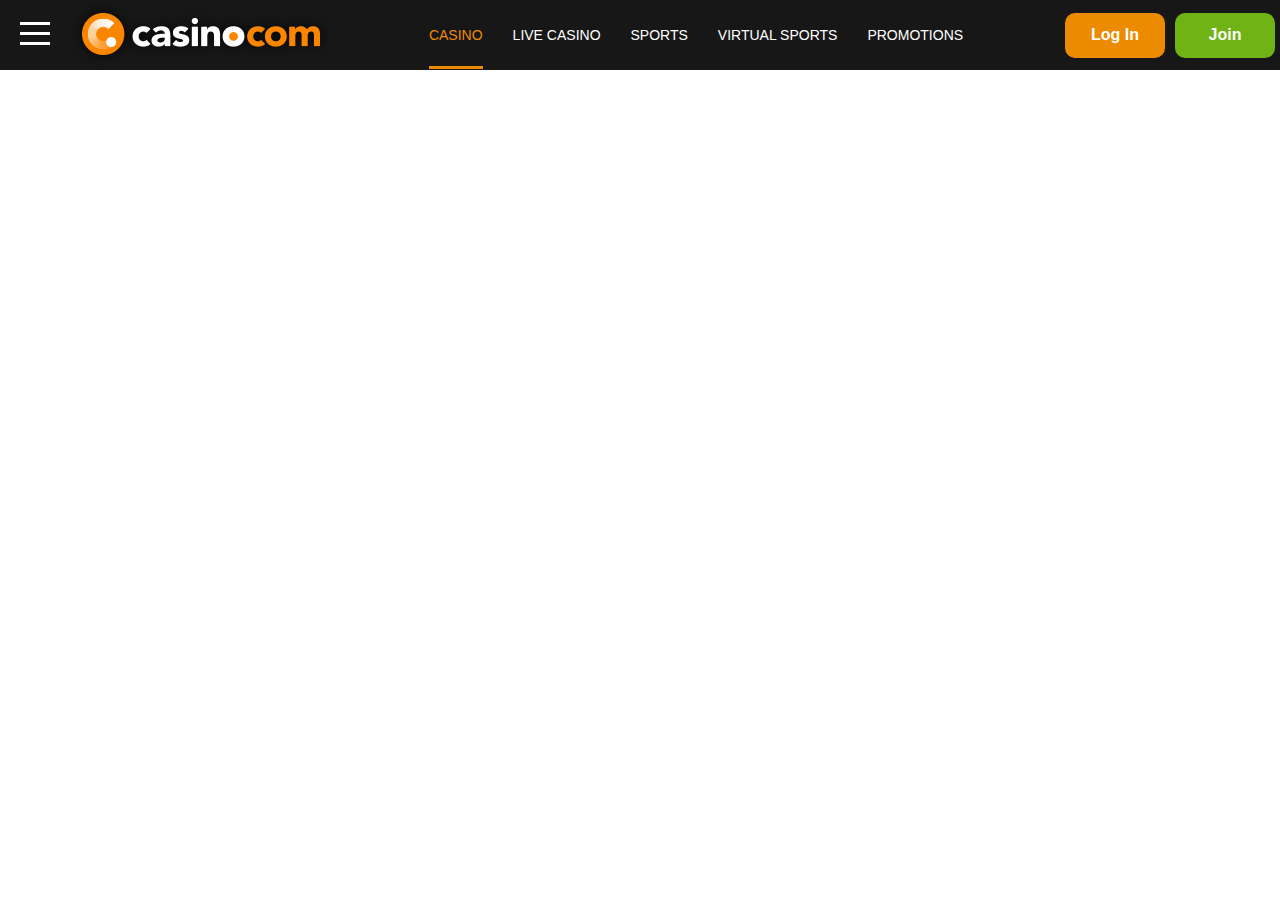
==== casinocom/index.html @ b6af435e "casino_com: header" ====
<!doctype html>
<html lang="en">
<head>
    <meta charset="UTF-8">
    <title>Casino</title>
    <link href="index.css" rel="stylesheet">
</head>
<body>
    <header class="header">
        <div class="header__hamburgerMenu">
            <input id="menu__toggle" type="checkbox">
            <label class="menu__btn" for="menu__toggle"><span></span></label>

            <ul class="menu__box">
                <li>
                    <a class="menu__logo" href="#">
                        <img src="img/logo-tablet.png">
                    </a>
                </li>
                <li><a class="menu__item" href="#">Home</a></li>
                <li><a class="menu__item" href="#">Login</a></li>
                <li><a class="menu__item" href="#">Sports</a></li>
                <li><a class="menu__item" href="#">Virtual Sports</a></li>
                <li><a class="menu__item" href="#">Add Card</a></li>
                <li><a class="menu__item" href="#">Promotions</a></li>
                <li><a class="menu__item" href="#">VIP</a></li>
                <li><a class="menu__item" href="#">Support</a></li>
                <li><a class="menu__item" href="#">About Us</a></li>
            </ul>
        </div>

        <div class="header__logo">
            <a href="#">
                <img class="logo__logoTablet" src="img/logo-tablet.png">
                <img class="logo__iconCasino " src="img/iconcasino.png">
            </a>
        </div>

        <div class="header__menu">
            <ul class="menu__list">
                <li><a class="menu__link menu__link_state_active" href="#">CASINO</a></li>
                <li><a class="menu__link" href="#">LIVE CASINO</a></li>
                <li><a class="menu__link" href="#">SPORTS</a></li>
                <li><a class="menu__link" href="#">VIRTUAL SPORTS</a></li>
                <li><a class="menu__link" href="#">PROMOTIONS</a></li>
            </ul>
        </div>

        <div class="header__buttons">
            <button class="button button_logIn">Log In</button>
            <button class="button button_join">Join</button>
        </div>
    </header>
</body>
</html>
---- casinocom/index.css ----
* {
    box-sizing: border-box;
    margin: 0 auto;
}

/************************************************************ header */
.header {
    display: flex;
    background-color: #171717;
    height: 70px;
}

/************************************************************ header hamburger menu */
.header__hamburgerMenu {
    margin: 0;
}

#menu__toggle {
    display: none;
}

#menu__toggle:checked ~ .menu__btn > span {
    transform: rotate(45deg);
}

#menu__toggle:checked ~ .menu__btn > span::before {
    top: 0;
    transform: rotate(0);
}

#menu__toggle:checked ~ .menu__btn > span::after {
    top: 0;
    transform: rotate(90deg);
}

#menu__toggle:checked ~ .menu__box {
    visibility: visible;
    left: 0;
}

.menu__btn {
    display: flex;
    align-items: center;
    position: fixed;
    top: 18px;
    left: 20px;
    width: 30px;
    height: 30px;
    cursor: pointer;
    z-index: 1;
}

.menu__btn > span,
.menu__btn > span::before,
.menu__btn > span::after {
    display: block;
    position: absolute;
    width: 100%;
    height: 3px;
    background-color: #fff;
    transition-duration: 0.3s;
}

.menu__btn > span::before {
    content: '';
    top: -10px;
}

.menu__btn > span::after {
    content: '';
    top: 10px;
}

.menu__box {
    position: fixed;
    visibility: hidden;
    overflow-y: auto;
    left: -100%;
    width: 500px;
    height: 100%;
    padding: 100px 10px 0 80px;
    list-style: none;
    background-color: #171717;
    transition-duration: 0.3s;
}

.menu__box .menu__logo {
    position: absolute;
    top: 5px;
    left: 65px;
}

.menu__box .menu__item {
    display: block;
    padding: 17px 0;
    font-family: sans-serif;
    text-decoration: none;
    color: #fff;
    border-bottom: 1px solid rgba(255, 255, 255, 0.2);
}

.menu__item:hover {
    color: #ed8b06;
}

/************************************************************ header logo */
.header__logo {
    margin: 2px 0 0 70px;
}

.header__logo .logo__iconCasino {
    display: none;
}

/************************************************************ header menu */
.header__menu {
    display: flex;
    align-items: center;
}

.header__menu .menu__list {
    list-style: none;
    display: flex;
    padding: 0;
}

.menu__list .menu__link {
    color: #fff;
    font-size: 14px;
    font-family: sans-serif;
    text-decoration: none;
    padding: 23px 0;
    margin: 0 15px;
}

.menu__list .menu__link:hover {
    color: #ed8b06;
}

.menu__link.menu__link_state_active {
    color: #ed8b06;
    border-bottom: 3px solid #ed8b06;
}

/************************************************************ header buttons */
.header__buttons {
    display: flex;
    align-items: center;
    margin: 0;
}

.button {
    width: 100px;
    height: 45px;
    margin: 0 5px;
    border-radius: 10px;
    font-weight: bold;
    font-size: 16px;
    color: #fff;
    border: none;
    cursor: pointer;
}

.button.button_logIn {
    background-color: #ed8b00;
}

.button.button_join {
    background-color: #6fb315;
}

/************************************************************ media */
@media screen and (max-width: 1150px) {
    .header__logo .logo__logoTablet {
        display: none;
    }

    .header__logo .logo__iconCasino {
        height: 55px;
        display: block;
        margin-top: 5px;
    }

    .header__buttons .button {
        width: 90px;
        height: 40px;
        font-size: 14px;
    }

    .menu__item .menu__link {
        font-size: 12px;
    }
}

@media screen and (max-width: 576px) {
    .header__hamburgerMenu .menu__box {
        width: 100%;
    }

    .header__buttons {
        display: none;
    }
}
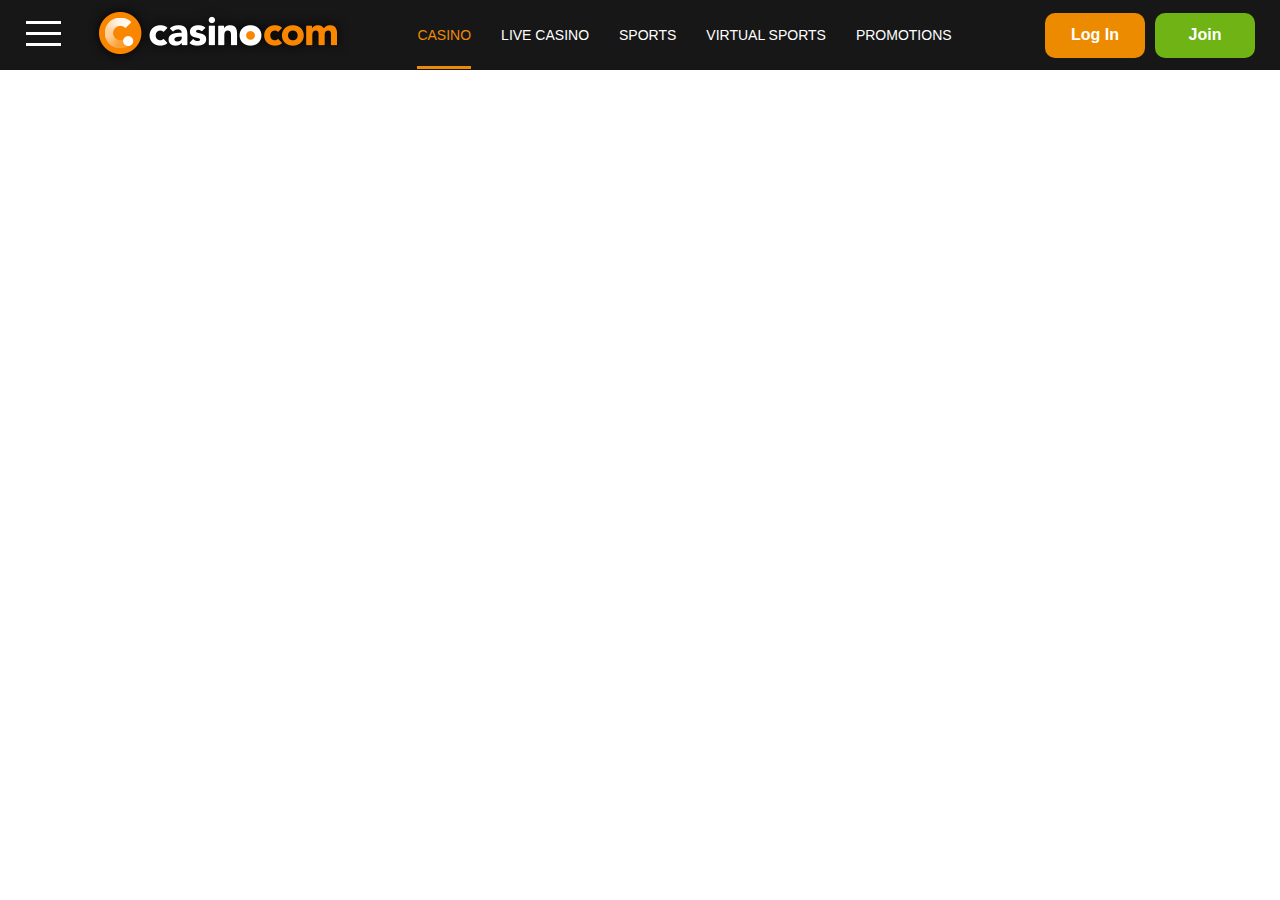
==== commit 7ab10192: "casino_com: added slider" ====
--- a/casinocom/index.html
+++ b/casinocom/index.html
@@ -7,49 +7,100 @@
 </head>
 <body>
     <header class="header">
-        <div class="header__hamburgerMenu">
-            <input id="menu__toggle" type="checkbox">
-            <label class="menu__btn" for="menu__toggle"><span></span></label>
+        <div class="header__burger">
+            <div class="burger">
+                <button type="button" class="burger__button fn-burger__button_toggle">
+                    <div class="burger__line1"></div>
+                    <div class="burger__line2"></div>
+                    <div class="burger__line3"></div>
+                </button>
 
-            <ul class="menu__box">
-                <li>
-                    <a class="menu__logo" href="#">
-                        <img src="img/logo-tablet.png">
-                    </a>
-                </li>
-                <li><a class="menu__item" href="#">Home</a></li>
-                <li><a class="menu__item" href="#">Login</a></li>
-                <li><a class="menu__item" href="#">Sports</a></li>
-                <li><a class="menu__item" href="#">Virtual Sports</a></li>
-                <li><a class="menu__item" href="#">Add Card</a></li>
-                <li><a class="menu__item" href="#">Promotions</a></li>
-                <li><a class="menu__item" href="#">VIP</a></li>
-                <li><a class="menu__item" href="#">Support</a></li>
-                <li><a class="menu__item" href="#">About Us</a></li>
-            </ul>
+                <div class="burger__menu burger__menu_hidden">
+                    <ul class="menu">
+                        <li>
+                            <a class="menu__logo" href="#">
+                                <img src="img/logo-tablet.png">
+                            </a>
+                        </li>
+                        <li><a class="menu__item" href="#">Home</a></li>
+                        <li><a class="menu__item" href="#">Login</a></li>
+                        <li><a class="menu__item" href="#">Sports</a></li>
+                        <li><a class="menu__item" href="#">Virtual Sports</a></li>
+                        <li><a class="menu__item" href="#">Add Card</a></li>
+                        <li><a class="menu__item" href="#">Promotions</a></li>
+                        <li><a class="menu__item" href="#">VIP</a></li>
+                        <li><a class="menu__item" href="#">Support</a></li>
+                        <li><a class="menu__item" href="#">About Us</a></li>
+                    </ul>
+                </div>
+            </div>
         </div>
 
         <div class="header__logo">
-            <a href="#">
-                <img class="logo__logoTablet" src="img/logo-tablet.png">
-                <img class="logo__iconCasino " src="img/iconcasino.png">
-            </a>
+            <div class="logo">
+                <a href="#">
+                    <img class="logo__logoTablet" src="img/logo-tablet.png">
+                    <img class="logo__iconCasino " src="img/iconcasino.png">
+                </a>
+            </div>
         </div>
 
         <div class="header__menu">
-            <ul class="menu__list">
-                <li><a class="menu__link menu__link_state_active" href="#">CASINO</a></li>
-                <li><a class="menu__link" href="#">LIVE CASINO</a></li>
-                <li><a class="menu__link" href="#">SPORTS</a></li>
-                <li><a class="menu__link" href="#">VIRTUAL SPORTS</a></li>
-                <li><a class="menu__link" href="#">PROMOTIONS</a></li>
-            </ul>
+            <div class="menu">
+                <ul class="menu__list">
+                    <li><a class="menu__link menu__link_state_active" href="#">CASINO</a></li>
+                    <li><a class="menu__link" href="#">LIVE CASINO</a></li>
+                    <li><a class="menu__link" href="#">SPORTS</a></li>
+                    <li><a class="menu__link" href="#">VIRTUAL SPORTS</a></li>
+                    <li><a class="menu__link" href="#">PROMOTIONS</a></li>
+                </ul>
+            </div>
         </div>
 
         <div class="header__buttons">
             <button class="button button_logIn">Log In</button>
-            <button class="button button_join">Join</button>
+            <button class="button button_registration">Join</button>
         </div>
     </header>
+
+    <main class="main">
+        <div class="main__slider">
+            <div class="slider">
+                <div class="slider__wrapper">
+                    <div class="slider__items">
+                        <div class="slider__item slider__item_active">
+                            <div class="slider__img">
+                                <a href="#">
+                                    <img src="img/slide1.jpg">
+                                </a>
+                            </div>
+                            <div class="slider__content">
+                                <div class="content">
+                                    <div class="content__text">100% up to $400!</div>
+                                    <button class="content__button">More info</button>
+                                </div>
+                            </div>
+                        </div>
+                    </div>
+                </div>
+
+                <div class="slides__buttons">
+                    <button class="button button_next">&#8250;</button>
+                    <button class="button button_previous">&#8249;</button>
+                    <div class="paginations">
+                        <ol class="paginations__indicators">
+                            <li class="paginations__indicator paginations__indicator_active"></li>
+                            <li class="paginations__indicator"></li>
+                            <li class="paginations__indicator"></li>
+                            <li class="paginations__indicator"></li>
+                            <li class="paginations__indicator"></li>
+                        </ol>
+                    </div>
+                </div>
+            </div>
+        </div>
+    </main>
+
+    <script src="index.js"></script>
 </body>
 </html>--- a/casinocom/index.css
+++ b/casinocom/index.css
@@ -10,87 +10,70 @@
     height: 70px;
 }
 
-/************************************************************ header hamburger menu */
-.header__hamburgerMenu {
-    margin: 0;
-}
-
-#menu__toggle {
-    display: none;
-}
-
-#menu__toggle:checked ~ .menu__btn > span {
-    transform: rotate(45deg);
-}
-
-#menu__toggle:checked ~ .menu__btn > span::before {
-    top: 0;
-    transform: rotate(0);
-}
-
-#menu__toggle:checked ~ .menu__btn > span::after {
-    top: 0;
-    transform: rotate(90deg);
-}
-
-#menu__toggle:checked ~ .menu__box {
-    visibility: visible;
-    left: 0;
-}
-
-.menu__btn {
+/************************************************************ header burger menu */
+.header__burger {
+    margin: 0 20px;
     display: flex;
     align-items: center;
-    position: fixed;
-    top: 18px;
-    left: 20px;
-    width: 30px;
-    height: 30px;
+}
+
+.fn-burger__button_toggle {
+    background-color: rgba(0, 0, 0, 0);
+    border: none;
     cursor: pointer;
-    z-index: 1;
-}
-
-.menu__btn > span,
-.menu__btn > span::before,
-.menu__btn > span::after {
-    display: block;
-    position: absolute;
-    width: 100%;
+    z-index: 3;
+    position: relative;
+}
+
+.burger__line1,
+.burger__line2,
+.burger__line3 {
+    width: 35px;
     height: 3px;
     background-color: #fff;
-    transition-duration: 0.3s;
-}
-
-.menu__btn > span::before {
-    content: '';
-    top: -10px;
-}
-
-.menu__btn > span::after {
-    content: '';
-    top: 10px;
-}
-
-.menu__box {
+    margin: 8px 0;
+    transition: 0.4s;
+}
+
+.burger__line1.change  {
+    transform: rotate(-45deg) translate(-9px, 6px);
+}
+
+.burger__line2.change  {
+    opacity: 0;
+}
+
+.burger__line3.change  {
+    transform: rotate(45deg) translate(-8px, -8px);
+}
+
+.burger__menu {
     position: fixed;
-    visibility: hidden;
+    top: 0;
+    left: 0;
     overflow-y: auto;
-    left: -100%;
-    width: 500px;
+    width: 600px;
     height: 100%;
-    padding: 100px 10px 0 80px;
+    padding: 100px 10px 0 60px;
+    background-color: #171717;
+    z-index: 2;
+}
+
+.burger__menu_hidden {
+    display: none;
+}
+
+.menu {
     list-style: none;
-    background-color: #171717;
-    transition-duration: 0.3s;
-}
-
-.menu__box .menu__logo {
-    position: absolute;
-    top: 5px;
-    left: 65px;
-}
-
-.menu__box .menu__item {
+}
+
+.menu__logo {
+    position: absolute;
+    top: 15px;
+    left: 85px;
+}
+
+.menu__item {
     display: block;
     padding: 17px 0;
     font-family: sans-serif;
@@ -101,11 +84,14 @@
 
 .menu__item:hover {
     color: #ed8b06;
+    transition-duration: 0.4s;
 }
 
 /************************************************************ header logo */
 .header__logo {
-    margin: 2px 0 0 70px;
+    margin: 0;
+    display: flex;
+    align-items: center;
 }
 
 .header__logo .logo__iconCasino {
@@ -135,6 +121,7 @@
 
 .menu__list .menu__link:hover {
     color: #ed8b06;
+    transition-duration: 0.4s;
 }
 
 .menu__link.menu__link_state_active {
@@ -146,7 +133,7 @@
 .header__buttons {
     display: flex;
     align-items: center;
-    margin: 0;
+    margin: 0 20px;
 }
 
 .button {
@@ -165,12 +152,139 @@
     background-color: #ed8b00;
 }
 
-.button.button_join {
+.button.button_registration {
     background-color: #6fb315;
 }
 
+/************************************************************ slider */
+.slider {
+    position: relative;
+    overflow: hidden;
+    max-width: 1920px;
+}
+
+.slider__wrapper {
+    overflow: hidden;
+}
+
+.slider__items {
+    display: flex;
+}
+
+.slider__item {
+    flex: 0 0 100%;
+    max-width: 100%;
+    position: relative;
+}
+
+.content__text {
+    position: absolute;
+    top: 176px;
+    left: 300px;
+    font-size: 65px;
+    color: #fff;
+}
+
+.content__button {
+    position: absolute;
+    top: 280px;
+    left: 300px;
+    height: 70px;
+    width: 300px;
+    text-align: center;
+    background-color: #6d9910;
+    cursor: pointer;
+    border-radius: 10px;
+    border: none;
+    color: #fff;
+    font-size: 35px;
+    letter-spacing: 3px;
+}
+
+.button_next {
+    position: absolute;
+    top: 180px;
+    right: 20px;
+    font-size: 50px;
+    color: #fff;
+    background-color: rgba(0, 0, 0, 0.5);
+    border-radius: 50%;
+    width: 70px;
+    height: 70px;
+}
+
+.button_previous {
+    position: absolute;
+    top: 180px;
+    left: 20px;
+    font-size: 50px;
+    color: #fff;
+    background-color: rgba(0, 0, 0, 0.5);
+    border-radius: 50%;
+    width: 70px;
+    height: 70px;
+}
+
+.paginations__indicators {
+    position: absolute;
+    z-index: 1;
+    left: 420px;
+    bottom: 20px;
+    display: flex;
+    justify-content: center;
+    list-style: none;
+}
+
+.paginations__indicator {
+    width: 15px;
+    height: 15px;
+    margin: 5px;
+    border-radius: 50%;
+    background-color: #fff;
+}
+
+.paginations__indicator_active {
+    background-color: #ed8b06;
+}
+
 /************************************************************ media */
-@media screen and (max-width: 1150px) {
+@media (max-width: 567px) {
+    .burger__menu {
+        width: 100%;
+    }
+
+    .header__buttons {
+        display: none;
+    }
+}
+
+@media (orientation: landscape) {
+    .slider {
+        display: none;
+    }
+}
+
+@media (max-width: 1180px) {
+    .content__text {
+        top: 200px;
+        font-size: 45px;
+    }
+
+    .content__button {
+        height: 50px;
+        width: 200px;
+        font-size: 25px;
+    }
+
+    .paginations__indicators {
+        left: 320px;
+    }
+
+    .paginations__indicator {
+        width: 10px;
+        height: 10px;
+    }
+
     .header__logo .logo__logoTablet {
         display: none;
     }
@@ -191,13 +305,3 @@
         font-size: 12px;
     }
 }
-
-@media screen and (max-width: 576px) {
-    .header__hamburgerMenu .menu__box {
-        width: 100%;
-    }
-
-    .header__buttons {
-        display: none;
-    }
-}
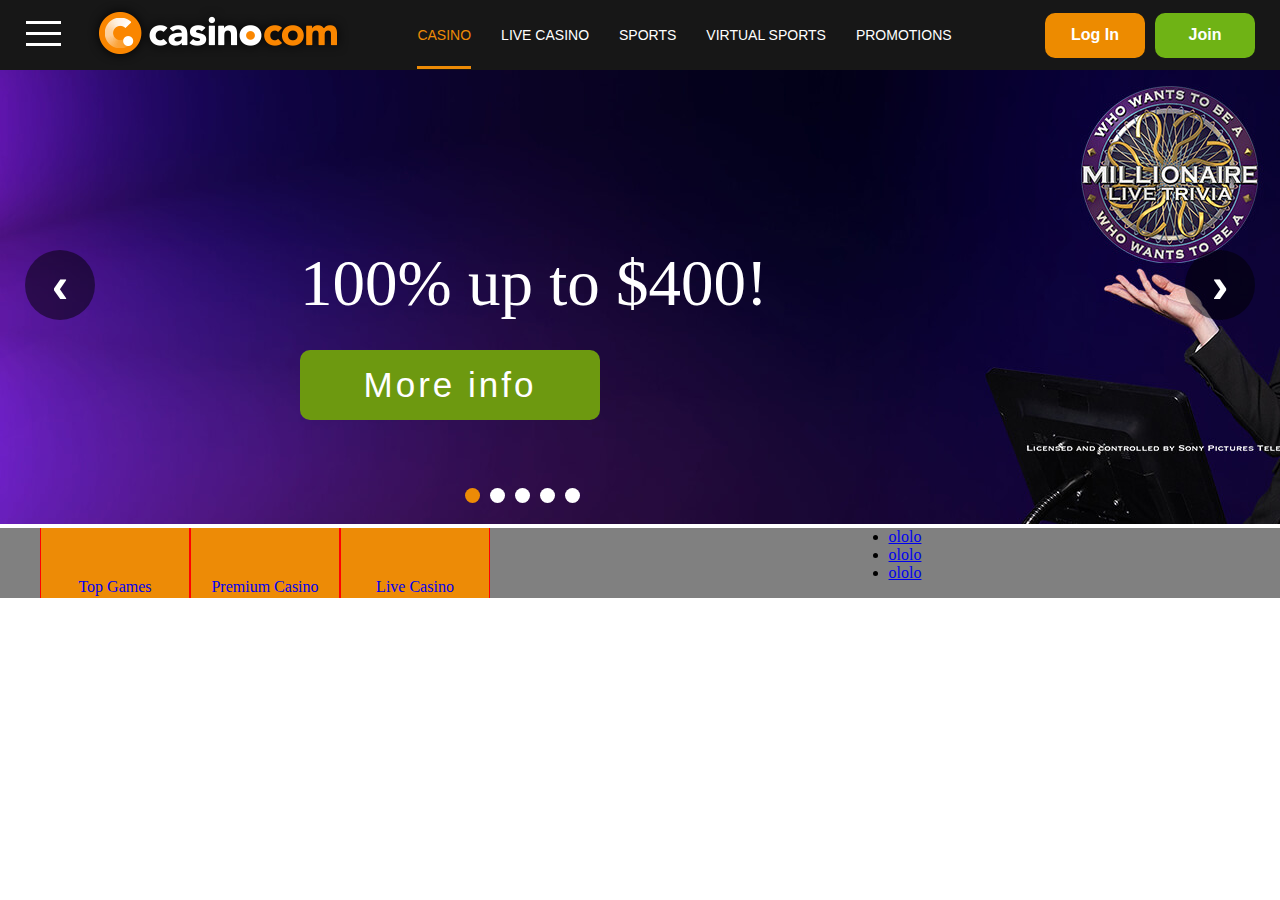
==== commit 1951d73d: "casino_com: main menu" ====
--- a/casinocom/index.html
+++ b/casinocom/index.html
@@ -2,6 +2,7 @@
 <html lang="en">
 <head>
     <meta charset="UTF-8">
+    <meta name="viewport" content="width=device-width, initial-scale=1.0">
     <title>Casino</title>
     <link href="index.css" rel="stylesheet">
 </head>
@@ -99,6 +100,21 @@
                 </div>
             </div>
         </div>
+
+        <div class="main__menu">
+            <ul class="gamesInfo">
+                <li><a class="gamesInfo__item gamesInfo__item_img1 gamesInfo__item_active" href="#">Top Games</a></li>
+                <li><a class="gamesInfo__item" href="#">Premium Casino</a></li>
+                <li><a class="gamesInfo__item" href="#">Live Casino</a></li>
+            </ul>
+
+            <ul class="gamesFilters">
+                <li><a class="gamesFilters__item gamesFilters__item_active" href="#">ololo</a></li>
+                <li><a class="gamesFilters__item" href="#">ololo</a></li>
+                <li><a class="gamesFilters__item" href="#">ololo</a></li>
+            </ul>
+        </div>
+
     </main>
 
     <script src="index.js"></script>
--- a/casinocom/index.css
+++ b/casinocom/index.css
@@ -247,6 +247,39 @@
     background-color: #ed8b06;
 }
 
+/************************************************************ main menu */
+.main__menu {
+    display: flex;
+    justify-content: space-between;
+    height: 70px;
+    width: 100%;
+    background-color: gray;
+}
+
+.gamesInfo {
+    margin: 0;
+    display: flex;
+    list-style: none;
+}
+
+.gamesInfo__item {
+    display: block;
+    text-decoration: none;
+    width: 150px;
+    height: 100%;
+    background-color: #ed8b06;
+    border-right: 1px solid red;
+    border-left: 1px solid red;
+    text-align: center;
+    padding-top: 50px;
+
+    background-image: url("img/yes.png");
+    background-size: 50px;
+    background-repeat: no-repeat;
+    background-position: 50% 5%;
+
+}
+
 /************************************************************ media */
 @media (max-width: 567px) {
     .burger__menu {
@@ -258,12 +291,6 @@
     }
 }
 
-@media (orientation: landscape) {
-    .slider {
-        display: none;
-    }
-}
-
 @media (max-width: 1180px) {
     .content__text {
         top: 200px;
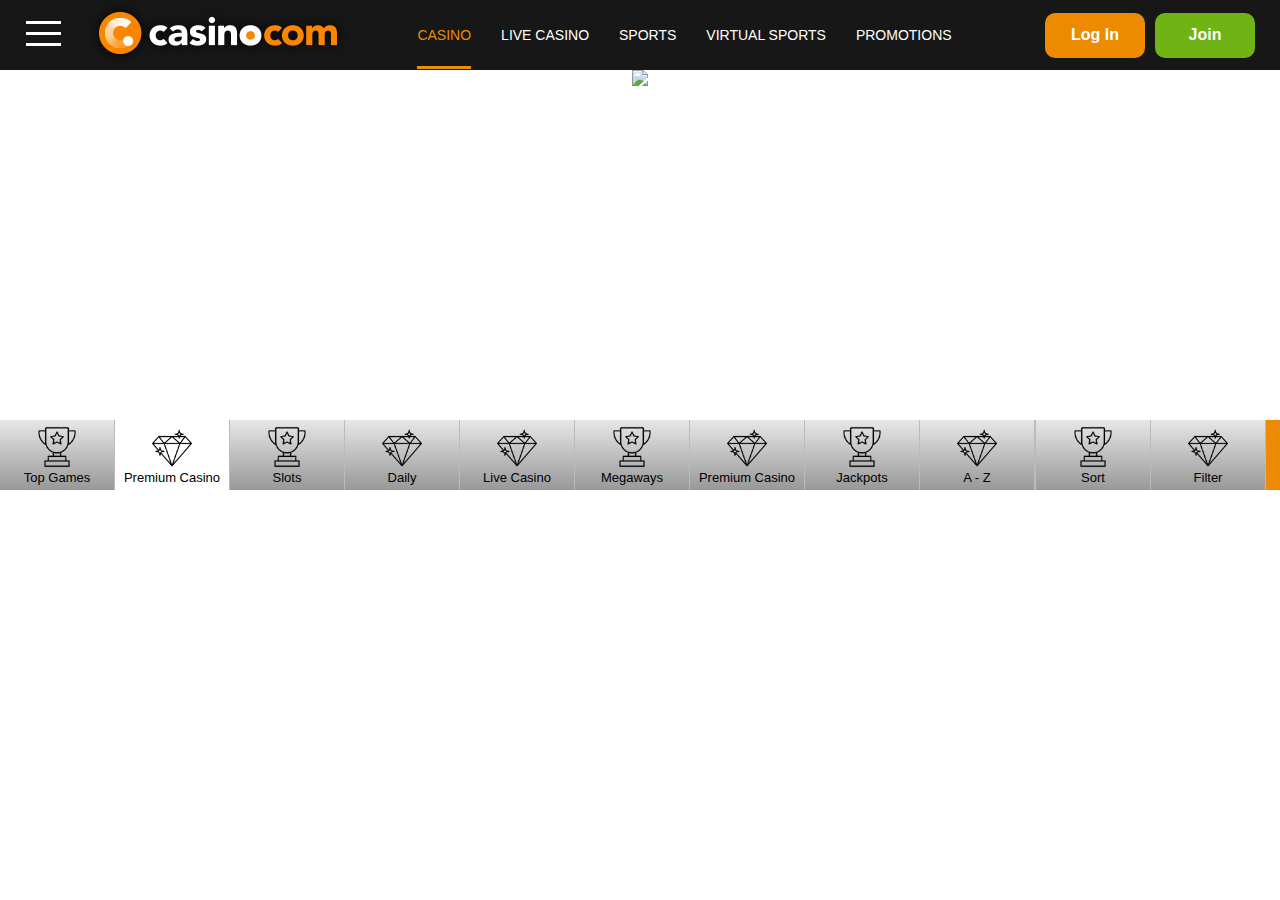
==== commit 06085620: "casino_com: main menu" ====
--- a/casinocom/index.html
+++ b/casinocom/index.html
@@ -65,56 +65,60 @@
     </header>
 
     <main class="main">
-        <div class="main__slider">
-            <div class="slider">
-                <div class="slider__wrapper">
-                    <div class="slider__items">
-                        <div class="slider__item slider__item_active">
-                            <div class="slider__img">
-                                <a href="#">
-                                    <img src="img/slide1.jpg">
-                                </a>
-                            </div>
-                            <div class="slider__content">
-                                <div class="content">
-                                    <div class="content__text">100% up to $400!</div>
-                                    <button class="content__button">More info</button>
-                                </div>
-                            </div>
-                        </div>
-                    </div>
-                </div>
-
-                <div class="slides__buttons">
-                    <button class="button button_next">&#8250;</button>
-                    <button class="button button_previous">&#8249;</button>
-                    <div class="paginations">
-                        <ol class="paginations__indicators">
-                            <li class="paginations__indicator paginations__indicator_active"></li>
-                            <li class="paginations__indicator"></li>
-                            <li class="paginations__indicator"></li>
-                            <li class="paginations__indicator"></li>
-                            <li class="paginations__indicator"></li>
-                        </ol>
-                    </div>
+        <div class="slider">
+            <div class="slider__wrapper">
+                <div class="slider__item">
+                    <a class="slider__img" href="#">
+                        <img src="img/background.jpg">
+                    </a>
+<!--                    <div class="slider__content">-->
+<!--                        <div class="content">-->
+<!--                            <div class="content__text">100% up to $400!</div>-->
+<!--                            <button class="content__button">More info</button>-->
+<!--                        </div>-->
+<!--                    </div>-->
                 </div>
             </div>
+<!--            <div class="slider__buttons">-->
+<!--                <button class="button button_next">&#8250;</button>-->
+<!--                <button class="button button_previous">&#8249;</button>-->
+<!--                <div class="paginations">-->
+<!--                    <ol class="paginations__indicators">-->
+<!--                        <li class="paginations__indicator paginations__indicator_active"></li>-->
+<!--                        <li class="paginations__indicator"></li>-->
+<!--                        <li class="paginations__indicator"></li>-->
+<!--                        <li class="paginations__indicator"></li>-->
+<!--                        <li class="paginations__indicator"></li>-->
+<!--                    </ol>-->
+<!--                </div>-->
+<!--            </div>-->
         </div>
 
-        <div class="main__menu">
-            <ul class="gamesInfo">
-                <li><a class="gamesInfo__item gamesInfo__item_img1 gamesInfo__item_active" href="#">Top Games</a></li>
-                <li><a class="gamesInfo__item" href="#">Premium Casino</a></li>
-                <li><a class="gamesInfo__item" href="#">Live Casino</a></li>
-            </ul>
+        <div class="menu">
+            <div class="menu__gamesInfo">
+                <ul class="gamesNav">
+                    <li><a class="gamesNav__item gamesNav__item_topGamesImg" href="#">Top Games</a></li>
+                    <li><a class="gamesNav__item gamesNav__item_premium gamesNav__item_active" href="#">Premium Casino</a></li>
+                    <li><a class="gamesNav__item gamesNav__item_topGamesImg" href="#">Slots</a></li>
+                    <li><a class="gamesNav__item gamesNav__item_premium" href="#">Daily</a></li>
+                    <li><a class="gamesNav__item gamesNav__item_premium" href="#">Live Casino</a></li>
+                    <li><a class="gamesNav__item gamesNav__item_topGamesImg" href="#">Megaways</a></li>
+                    <li><a class="gamesNav__item gamesNav__item_premium" href="#">Premium Casino</a></li>
+                    <li><a class="gamesNav__item gamesNav__item_topGamesImg" href="#">Jackpots</a></li>
+                    <li><a class="gamesNav__item gamesNav__item_premium" href="#">A - Z</a></li>
+                </ul>
 
-            <ul class="gamesFilters">
-                <li><a class="gamesFilters__item gamesFilters__item_active" href="#">ololo</a></li>
-                <li><a class="gamesFilters__item" href="#">ololo</a></li>
-                <li><a class="gamesFilters__item" href="#">ololo</a></li>
-            </ul>
+                <ul class="gamesFilters">
+                    <li><a class="gamesFilters__item gamesNav__item_topGamesImg" href="#">Sort</a></li>
+                    <li><a class="gamesFilters__item gamesNav__item_premium" href="#">Filter</a></li>
+                    <li>
+                        <span class="gamesFilters__item fn-gamesFilters__item_search" href="#">
+                            <input class="gamesFilters__itemInput" placeholder="Write here...">
+                        </span>
+                    </li>
+                </ul>
+            </div>
         </div>
-
     </main>
 
     <script src="index.js"></script>
--- a/casinocom/index.css
+++ b/casinocom/index.css
@@ -117,6 +117,7 @@
     text-decoration: none;
     padding: 23px 0;
     margin: 0 15px;
+    white-space: nowrap;
 }
 
 .menu__list .menu__link:hover {
@@ -158,126 +159,180 @@
 
 /************************************************************ slider */
 .slider {
-    position: relative;
+    display: flex;
+    justify-content: center;
     overflow: hidden;
-    max-width: 1920px;
-}
-
-.slider__wrapper {
+    width: 100%;
+    height: 350px;
+}
+
+.slider__img {
+    display: flex;
     overflow: hidden;
 }
 
-.slider__items {
-    display: flex;
-}
-
-.slider__item {
-    flex: 0 0 100%;
-    max-width: 100%;
-    position: relative;
-}
-
-.content__text {
-    position: absolute;
-    top: 176px;
-    left: 300px;
-    font-size: 65px;
-    color: #fff;
-}
-
-.content__button {
-    position: absolute;
-    top: 280px;
-    left: 300px;
-    height: 70px;
-    width: 300px;
-    text-align: center;
-    background-color: #6d9910;
-    cursor: pointer;
-    border-radius: 10px;
-    border: none;
-    color: #fff;
-    font-size: 35px;
-    letter-spacing: 3px;
-}
-
-.button_next {
-    position: absolute;
-    top: 180px;
-    right: 20px;
-    font-size: 50px;
-    color: #fff;
-    background-color: rgba(0, 0, 0, 0.5);
-    border-radius: 50%;
-    width: 70px;
-    height: 70px;
-}
-
-.button_previous {
-    position: absolute;
-    top: 180px;
-    left: 20px;
-    font-size: 50px;
-    color: #fff;
-    background-color: rgba(0, 0, 0, 0.5);
-    border-radius: 50%;
-    width: 70px;
-    height: 70px;
-}
-
-.paginations__indicators {
-    position: absolute;
-    z-index: 1;
-    left: 420px;
-    bottom: 20px;
-    display: flex;
-    justify-content: center;
-    list-style: none;
-}
-
-.paginations__indicator {
-    width: 15px;
-    height: 15px;
-    margin: 5px;
-    border-radius: 50%;
-    background-color: #fff;
-}
-
-.paginations__indicator_active {
-    background-color: #ed8b06;
-}
+/*.content__text {*/
+/*    !*position: absolute;*!*/
+/*    !*top: 176px;*!*/
+/*    !*left: 300px;*!*/
+/*    !*font-size: 65px;*!*/
+/*    !*color: #fff;*!*/
+/*}*/
+
+/*.content__button {*/
+/*    !*position: absolute;*!*/
+/*    !*top: 280px;*!*/
+/*    !*left: 300px;*!*/
+/*    !*height: 70px;*!*/
+/*    !*width: 300px;*!*/
+/*    !*text-align: center;*!*/
+/*    !*background-color: #6d9910;*!*/
+/*    !*cursor: pointer;*!*/
+/*    !*border-radius: 10px;*!*/
+/*    !*border: none;*!*/
+/*    !*color: #fff;*!*/
+/*    !*font-size: 35px;*!*/
+/*    !*letter-spacing: 3px;*!*/
+/*}*/
+
+/*.button_next {*/
+/*    !*position: absolute;*!*/
+/*    !*top: 180px;*!*/
+/*    !*right: 20px;*!*/
+/*    !*font-size: 50px;*!*/
+/*    !*color: #fff;*!*/
+/*    !*background-color: rgba(0, 0, 0, 0.5);*!*/
+/*    !*border-radius: 50%;*!*/
+/*    !*width: 70px;*!*/
+/*    !*height: 70px;*!*/
+/*}*/
+
+/*.button_previous {*/
+/*    !*position: absolute;*!*/
+/*    !*top: 180px;*!*/
+/*    !*left: 20px;*!*/
+/*    !*font-size: 50px;*!*/
+/*    !*color: #fff;*!*/
+/*    !*background-color: rgba(0, 0, 0, 0.5);*!*/
+/*    !*border-radius: 50%;*!*/
+/*    !*width: 70px;*!*/
+/*    !*height: 70px;*!*/
+/*}*/
+
+/*.paginations__indicators {*/
+/*    !*position: absolute;*!*/
+/*    !*z-index: 1;*!*/
+/*    !*left: 420px;*!*/
+/*    !*bottom: 20px;*!*/
+/*    !*display: flex;*!*/
+/*    !*justify-content: center;*!*/
+/*    !*list-style: none;*!*/
+/*}*/
+
+/*.paginations__indicator {*/
+/*    !*width: 15px;*!*/
+/*    !*height: 15px;*!*/
+/*    !*margin: 5px;*!*/
+/*    !*border-radius: 50%;*!*/
+/*    !*background-color: #fff;*!*/
+/*}*/
+
+/*.paginations__indicator_active {*/
+/*    !*background-color: #ed8b06;*!*/
+/*}*/
 
 /************************************************************ main menu */
-.main__menu {
+.menu__gamesInfo {
     display: flex;
     justify-content: space-between;
     height: 70px;
     width: 100%;
-    background-color: gray;
-}
-
-.gamesInfo {
+    background: linear-gradient(#e7e7e7, #989898);
+    overflow-x: auto;
+}
+
+.gamesNav,
+.gamesFilters {
+    padding: 0;
     margin: 0;
     display: flex;
     list-style: none;
 }
 
-.gamesInfo__item {
+.gamesNav__item,
+.gamesFilters__item {
     display: block;
     text-decoration: none;
-    width: 150px;
+    width: 115px;
     height: 100%;
-    background-color: #ed8b06;
-    border-right: 1px solid red;
-    border-left: 1px solid red;
+    border-right: 1px solid #bbbbbb;
+    /*border-left: 1px solid #bbbbbb;*/
     text-align: center;
     padding-top: 50px;
-
-    background-image: url("img/yes.png");
+    color: #000;
+    font-family: sans-serif;
+    font-size: 13px;
+}
+
+.gamesFilters__item:first-child {
+    border-left: 1px solid #bbbbbb;
+    border-right: none;
+}
+
+.gamesNav__item:hover,
+.gamesFilters__item:hover {
+    background-color: #969696;
+    transition-duration: 0.5s;
+}
+
+.fn-gamesFilters__item_search:hover {
+    width: 350px;
+    /*transition-duration: 0.5s;*/
+    background-position: 5% 50%;
+    background-color: #ed8b06;
+}
+
+.gamesNav__item_active {
+    background-color: #fff;
+}
+
+.gamesNav__item_topGamesImg {
+    background-image: url("img/cup.png");
+    background-size: 42px;
+    background-repeat: no-repeat;
+    background-position: 50% 20%;
+}
+
+.gamesNav__item_premium {
+    background-image: url("img/diamond.png");
+    background-size: 40px;
+    background-repeat: no-repeat;
+    background-position: 50% 25%;
+}
+
+.fn-gamesFilters__item_search {
+    background-image: url("img/search.png");
     background-size: 50px;
     background-repeat: no-repeat;
-    background-position: 50% 5%;
-
+    background-position: 50% 50%;
+    background-color: #ed8b06;
+}
+
+.gamesFilters__itemInput {
+    display: none;
+    height: 50px;
+    position: relative;
+    top: -40px;
+    font-size: 20px;
+    border: none;
+    background-color: #ed8b06;
+}
+
+.fn-gamesFilters__item_search:hover .gamesFilters__itemInput {
+    display: block;
+    width: 260px;
+    left: 40px;
+    transition-duration: 1s;
 }
 
 /************************************************************ media */
@@ -285,6 +340,12 @@
     .burger__menu {
         width: 100%;
     }
+}
+
+@media (max-width: 960px) {
+    .header__menu {
+        overflow-x: scroll;
+    }
 
     .header__buttons {
         display: none;
@@ -292,26 +353,6 @@
 }
 
 @media (max-width: 1180px) {
-    .content__text {
-        top: 200px;
-        font-size: 45px;
-    }
-
-    .content__button {
-        height: 50px;
-        width: 200px;
-        font-size: 25px;
-    }
-
-    .paginations__indicators {
-        left: 320px;
-    }
-
-    .paginations__indicator {
-        width: 10px;
-        height: 10px;
-    }
-
     .header__logo .logo__logoTablet {
         display: none;
     }
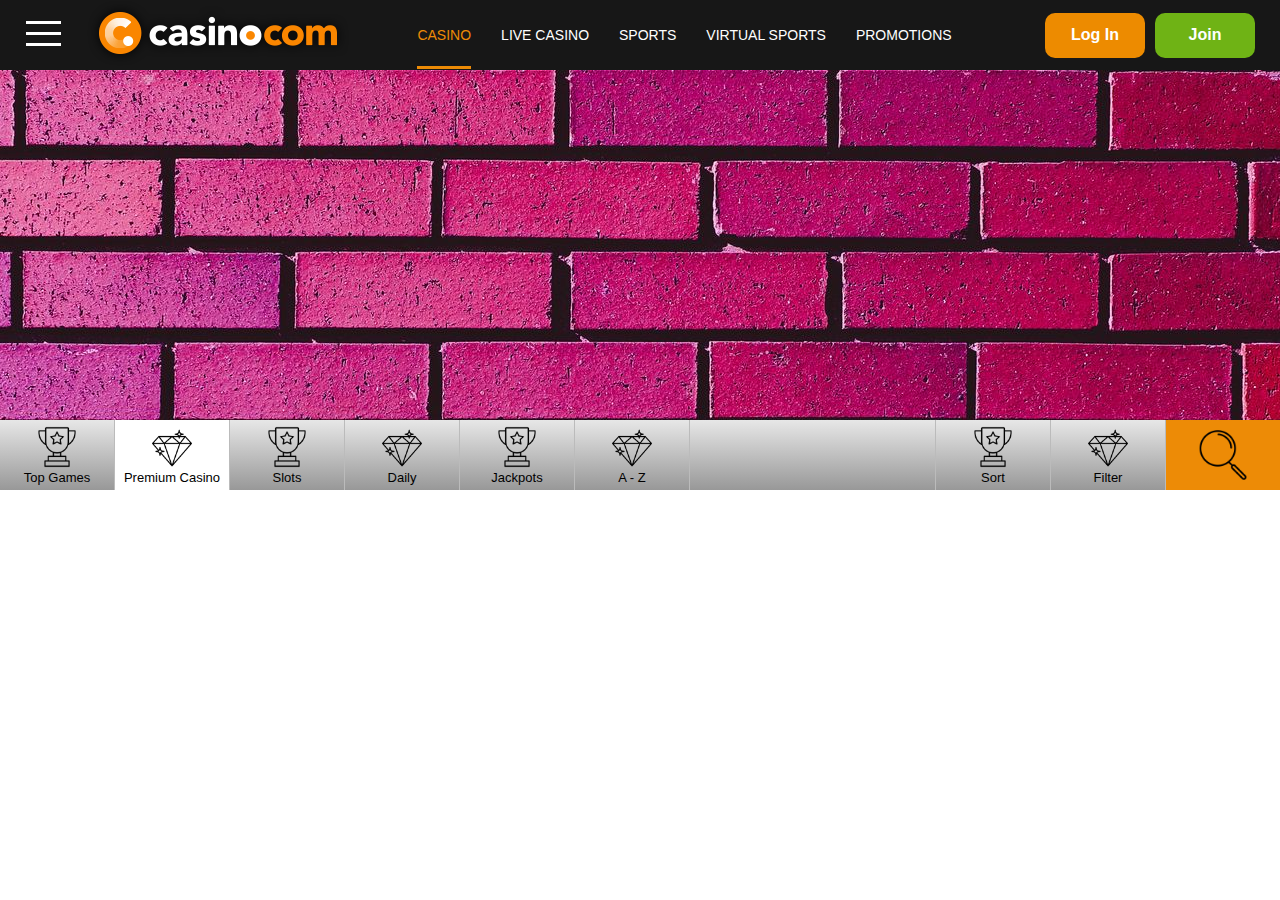
==== commit 98f66ab5: "casino_com: main menu" ====
--- a/casinocom/index.html
+++ b/casinocom/index.html
@@ -97,20 +97,17 @@
         <div class="menu">
             <div class="menu__gamesInfo">
                 <ul class="gamesNav">
-                    <li><a class="gamesNav__item gamesNav__item_topGamesImg" href="#">Top Games</a></li>
-                    <li><a class="gamesNav__item gamesNav__item_premium gamesNav__item_active" href="#">Premium Casino</a></li>
-                    <li><a class="gamesNav__item gamesNav__item_topGamesImg" href="#">Slots</a></li>
-                    <li><a class="gamesNav__item gamesNav__item_premium" href="#">Daily</a></li>
-                    <li><a class="gamesNav__item gamesNav__item_premium" href="#">Live Casino</a></li>
-                    <li><a class="gamesNav__item gamesNav__item_topGamesImg" href="#">Megaways</a></li>
-                    <li><a class="gamesNav__item gamesNav__item_premium" href="#">Premium Casino</a></li>
-                    <li><a class="gamesNav__item gamesNav__item_topGamesImg" href="#">Jackpots</a></li>
-                    <li><a class="gamesNav__item gamesNav__item_premium" href="#">A - Z</a></li>
+                    <li><a class="gamesNav__item gamesNav__item_topGamesIcon" href="#">Top Games</a></li>
+                    <li><a class="gamesNav__item gamesNav__item_premiumIcon gamesNav__item_active" href="#">Premium Casino</a></li>
+                    <li><a class="gamesNav__item gamesNav__item_topGamesIcon" href="#">Slots</a></li>
+                    <li><a class="gamesNav__item gamesNav__item_premiumIcon" href="#">Daily</a></li>
+                    <li><a class="gamesNav__item gamesNav__item_topGamesIcon" href="#">Jackpots</a></li>
+                    <li><a class="gamesNav__item gamesNav__item_premiumIcon" href="#">A - Z</a></li>
                 </ul>
 
                 <ul class="gamesFilters">
-                    <li><a class="gamesFilters__item gamesNav__item_topGamesImg" href="#">Sort</a></li>
-                    <li><a class="gamesFilters__item gamesNav__item_premium" href="#">Filter</a></li>
+                    <li><a class="gamesFilters__item gamesNav__item_topGamesIcon" href="#">Sort</a></li>
+                    <li><a class="gamesFilters__item gamesNav__item_premiumIcon" href="#">Filter</a></li>
                     <li>
                         <span class="gamesFilters__item fn-gamesFilters__item_search" href="#">
                             <input class="gamesFilters__itemInput" placeholder="Write here...">
--- a/casinocom/index.css
+++ b/casinocom/index.css
@@ -248,7 +248,7 @@
     height: 70px;
     width: 100%;
     background: linear-gradient(#e7e7e7, #989898);
-    overflow-x: auto;
+    overflow-x: hidden;
 }
 
 .gamesNav,
@@ -287,7 +287,6 @@
 
 .fn-gamesFilters__item_search:hover {
     width: 350px;
-    /*transition-duration: 0.5s;*/
     background-position: 5% 50%;
     background-color: #ed8b06;
 }
@@ -296,14 +295,14 @@
     background-color: #fff;
 }
 
-.gamesNav__item_topGamesImg {
+.gamesNav__item_topGamesIcon {
     background-image: url("img/cup.png");
     background-size: 42px;
     background-repeat: no-repeat;
     background-position: 50% 20%;
 }
 
-.gamesNav__item_premium {
+.gamesNav__item_premiumIcon {
     background-image: url("img/diamond.png");
     background-size: 40px;
     background-repeat: no-repeat;
@@ -353,6 +352,10 @@
 }
 
 @media (max-width: 1180px) {
+    .menu__gamesInfo {
+        overflow-x: scroll;
+    }
+
     .header__logo .logo__logoTablet {
         display: none;
     }
